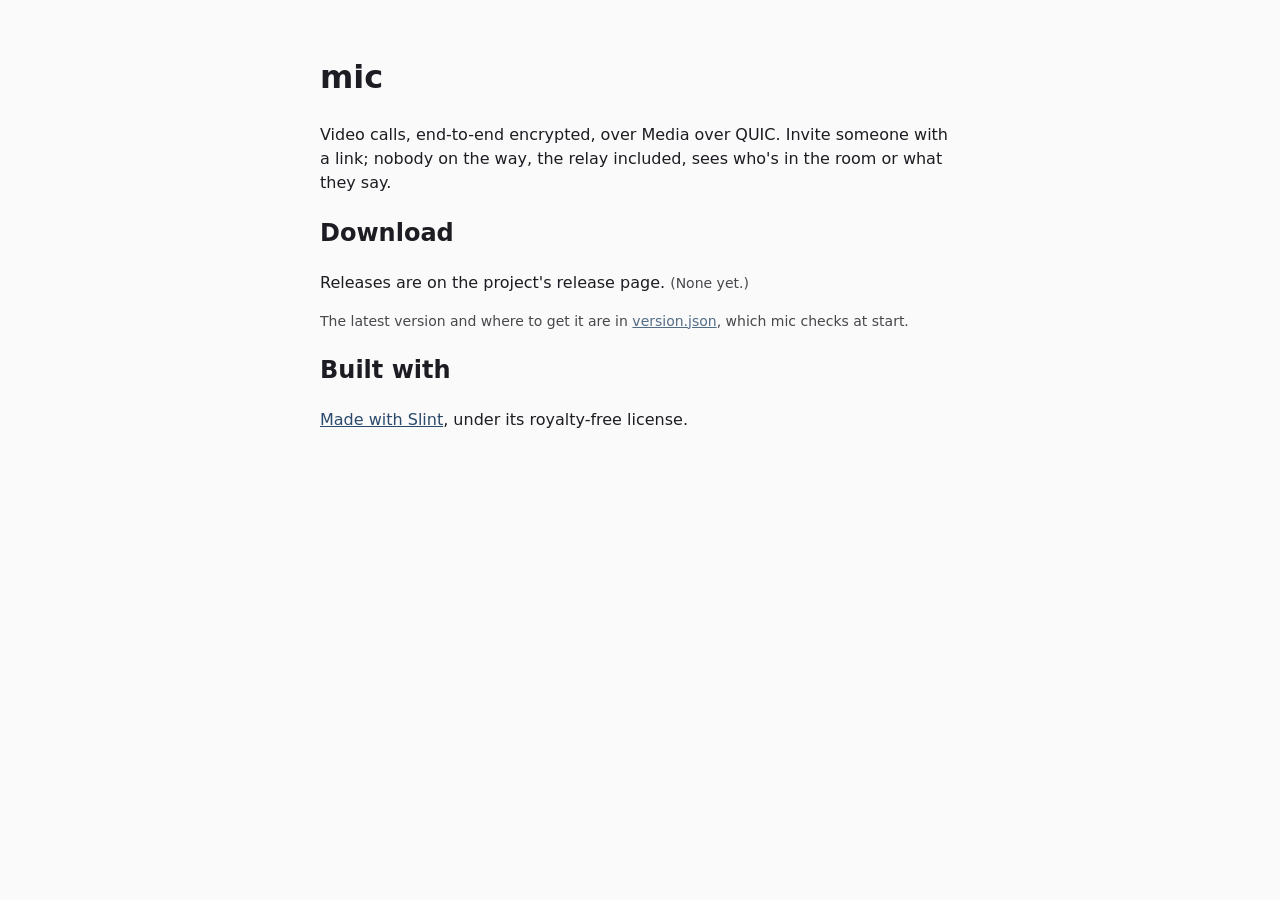
==== site/index.html @ 34bdcbe2 "site: the landing page and version.json The site (PLAN.md, commit 39; D25), static, in site/: - **Th" ====
<!doctype html>
<html lang="en">
<head>
<meta charset="utf-8">
<meta name="viewport" content="width=device-width, initial-scale=1">
<meta http-equiv="Content-Security-Policy" content="default-src 'none'; style-src 'self'; img-src 'self'; base-uri 'none'; form-action 'none'">
<meta name="referrer" content="no-referrer">
<title>mic</title>
<link rel="stylesheet" href="style.css">
</head>
<body>
<main>
  <h1>mic</h1>
  <p>Video calls, end-to-end encrypted, over Media over QUIC. Invite someone with a link; nobody
  on the way, the relay included, sees who's in the room or what they say.</p>
  <h2 id="download">Download</h2>
  <p>Releases are on the project's release page. <span class="small">(None yet.)</span></p>
  <p class="small">The latest version and where to get it are in <a href="version.json">version.json</a>,
  which mic checks at start.</p>
  <h2>Built with</h2>
  <p><a href="https://slint.dev">Made with Slint</a>, under its royalty-free license.</p>
</main>
</body>
</html>
---- site/style.css ----
:root { color-scheme: light dark; --fg: #1c1c22; --bg: #fafafa; --accent: #2b4a6b; }
@media (prefers-color-scheme: dark) { :root { --fg: #e8e8ee; --bg: #18181c; --accent: #6b9bd0; } }
body { margin: 0; background: var(--bg); color: var(--fg); font: 16px/1.5 system-ui, sans-serif; }
main { max-width: 40rem; margin: 0 auto; padding: 2rem 1rem; }
a { color: var(--accent); }
.button { display: inline-block; padding: .6rem 1.2rem; border-radius: .4rem; background: var(--accent); color: var(--bg); text-decoration: none; }
.small { font-size: .875rem; opacity: .8; }
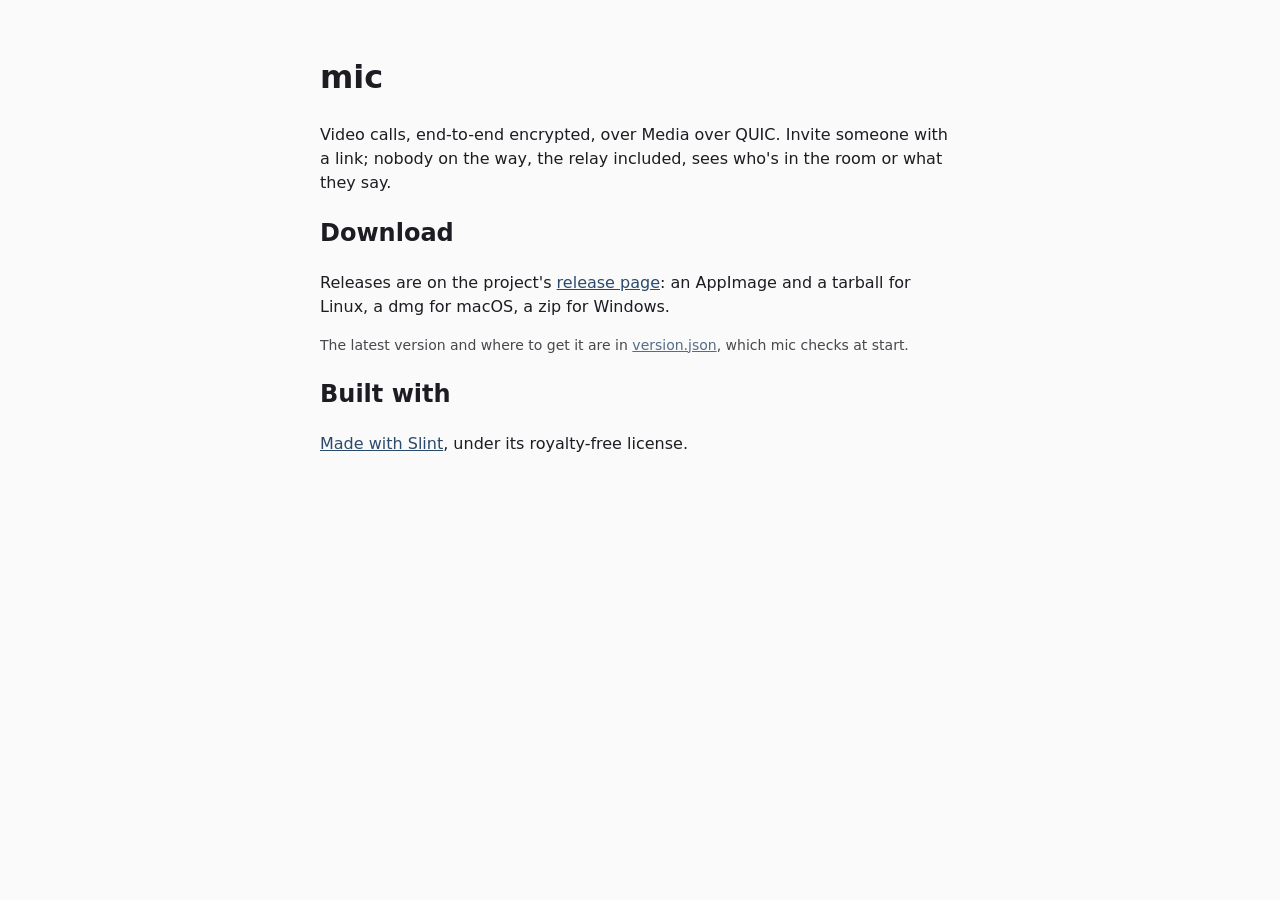
==== commit 3e8dec98: "ci: release packages A tag v<version> makes a draft release of that version: its changelog section f" ====
--- a/site/index.html
+++ b/site/index.html
@@ -14,7 +14,8 @@
   <p>Video calls, end-to-end encrypted, over Media over QUIC. Invite someone with a link; nobody
   on the way, the relay included, sees who's in the room or what they say.</p>
   <h2 id="download">Download</h2>
-  <p>Releases are on the project's release page. <span class="small">(None yet.)</span></p>
+  <p>Releases are on the project's <a href="https://github.com/barafael/mic/releases/latest">release
+  page</a>: an AppImage and a tarball for Linux, a dmg for macOS, a zip for Windows.</p>
   <p class="small">The latest version and where to get it are in <a href="version.json">version.json</a>,
   which mic checks at start.</p>
   <h2>Built with</h2>
--- a/site/style.css
+++ b/site/style.css
@@ -5,3 +5,5 @@
 a { color: var(--accent); }
 .button { display: inline-block; padding: .6rem 1.2rem; border-radius: .4rem; background: var(--accent); color: var(--bg); text-decoration: none; }
 .small { font-size: .875rem; opacity: .8; }
+/* `hidden` wins over a class's display, as the invite page hides its button with it. */
+[hidden] { display: none !important; }
